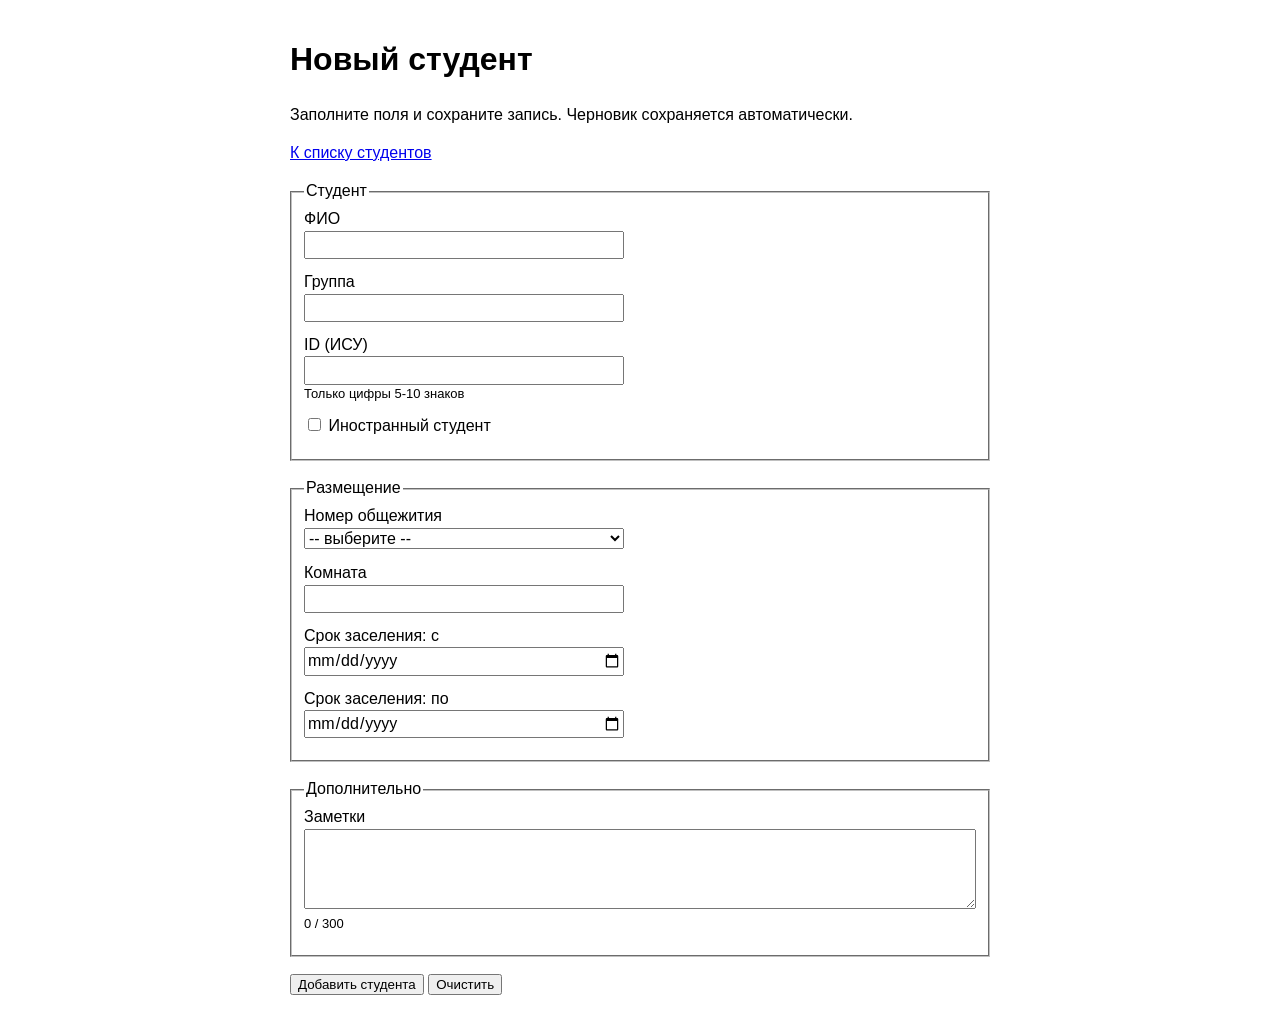
==== form/index.html @ 6db6a638 ":zap: Big update" ====
<!doctype html>
<html lang="ru">
  <head>
    <meta charset="utf-8" />
    <meta name="viewport" content="width=device-width, initial-scale=1" />
    <title>Карточка студента</title>
    <link rel="icon" type="image/jpeg" href="../assets/img/favicon.jpg" />
    <link rel="stylesheet" href="../assets/css/main.css" />
  </head>
  <body>
    <h1 id="formTitle">Новый студент</h1>
    <p>
      Заполните поля и сохраните запись. Черновик сохраняется автоматически.
    </p>

    <p><a href="../table/index.html"> К списку студентов</a></p>

    <p class="status" id="status" role="status" hidden></p>

    <form id="application-form">
      <fieldset>
        <legend>Студент</legend>

        <div class="field">
          <label for="fullName">ФИО</label>
          <input
            type="text"
            id="fullName"
            name="fullName"
            autocomplete="name"
            minlength="5"
            maxlength="120"
            pattern="[А-Яа-яЁёA-Za-z\- ]+"
            title="Только буквы, пробелы и дефис"
            required
          />
          <span class="error" data-error-for="fullName"></span>
        </div>

        <div class="field">
          <label for="group">Группа</label>
          <input
            type="text"
            id="group"
            name="group"
            maxlength="20"
            pattern="[A-Za-zА-Яа-я0-9./\-]{2,20}"
            title="буквы и цифры, 2-20 символов"
            required
          />
          <span class="error" data-error-for="group"></span>
        </div>

        <div class="field">
          <label for="isuId">ID (ИСУ)</label>
          <input
            type="text"
            id="isuId"
            name="isuId"
            inputmode="numeric"
            maxlength="10"
            pattern="[0-9]{5,10}"
            title="От 5 до 10 цифр"
            required
          />
          <span class="hint">Только цифры 5-10 знаков</span>
          <span class="error" data-error-for="isuId"></span>
        </div>

        <div class="field checkbox">
          <input type="checkbox" id="isForeigner" name="isForeigner" />
          <label for="isForeigner">Иностранный студент</label>
        </div>
      </fieldset>

      <fieldset>
        <legend>Размещение</legend>

        <div class="field">
          <label for="dormitory">Номер общежития</label>
          <select id="dormitory" name="dormitory" required>
            <option value="">-- выберите --</option>
            <option value="1">№ 1</option>
            <option value="2">№ 2</option>
            <option value="3">№ 3</option>
            <option value="4">№ 4</option>
            <option value="5">№ 5</option>
            <option value="6">№ 6</option>
          </select>
          <span class="error" data-error-for="dormitory"></span>
        </div>

        <div class="field">
          <label for="room">Комната</label>
          <input
            type="text"
            id="room"
            name="room"
            inputmode="numeric"
            maxlength="5"
            pattern="[0-9]{1,5}"
            title="Номер комнаты - число"
            required
          />
          <span class="error" data-error-for="room"></span>
        </div>

        <div class="field">
          <label for="dateFrom">Срок заселения: с</label>
          <input type="date" id="dateFrom" name="dateFrom" required />
          <span class="error" data-error-for="dateFrom"></span>
        </div>

        <div class="field">
          <label for="dateTo">Срок заселения: по</label>
          <input type="date" id="dateTo" name="dateTo" required />
          <span class="error" data-error-for="dateTo"></span>
        </div>
      </fieldset>

      <fieldset>
        <legend>Дополнительно</legend>

        <div class="field">
          <label for="notes">Заметки</label>
          <textarea id="notes" name="notes" maxlength="300"></textarea>
          <span class="hint"><span id="notesCount">0</span> / 300</span>
        </div>
      </fieldset>

      <p>
        <button type="submit" id="submitBtn">Добавить студента</button>
        <button type="button" id="clearBtn">Очистить</button>
      </p>

      <p id="savedNote"></p>
    </form>

    <script src="../assets/js/cookies.js"></script>
    <script src="../assets/js/storage.js"></script>
    <script src="../assets/js/form.js"></script>
  </body>
</html>
---- assets/css/main.css ----
body {
  background: #fff;
  color: #000;
  font: 16px/1.4 sans-serif;
  margin: 0 auto;
  padding: 16px;
  max-width: 700px;
}

fieldset {
  margin: 0 0 16px;
}

.field {
  margin-bottom: 12px;
}

label {
  display: block;
}

input,
select,
textarea {
  font: inherit;
  width: 100%;
  max-width: 320px;
  box-sizing: border-box;
}

textarea {
  max-width: 100%;
  min-height: 80px;
}

input[type="checkbox"] {
  width: auto;
  display: inline-block;
}

.checkbox label {
  display: inline;
}

.hint,
.error {
  display: block;
  font-size: 13px;
}

.error {
  color: #c00;
}

[aria-invalid="true"] {
  border: 1px solid #c00;
}

.status[hidden] {
  display: none;
}

dl {
  margin: 0 0 16px;
}

dt {
  font-weight: bold;
  margin-top: 8px;
}

dd {
  margin: 0;
}

.notes {
  white-space: pre-wrap;
}

table {
  border-collapse: collapse;
  width: 100%;
}

th,
td {
  border: 1px solid #999;
  padding: 4px 8px;
  text-align: left;
  vertical-align: top;
}

.table-wrap {
  overflow-x: auto;
}

@media (max-width: 600px) {
  input,
  select {
    max-width: 100%;
  }
}
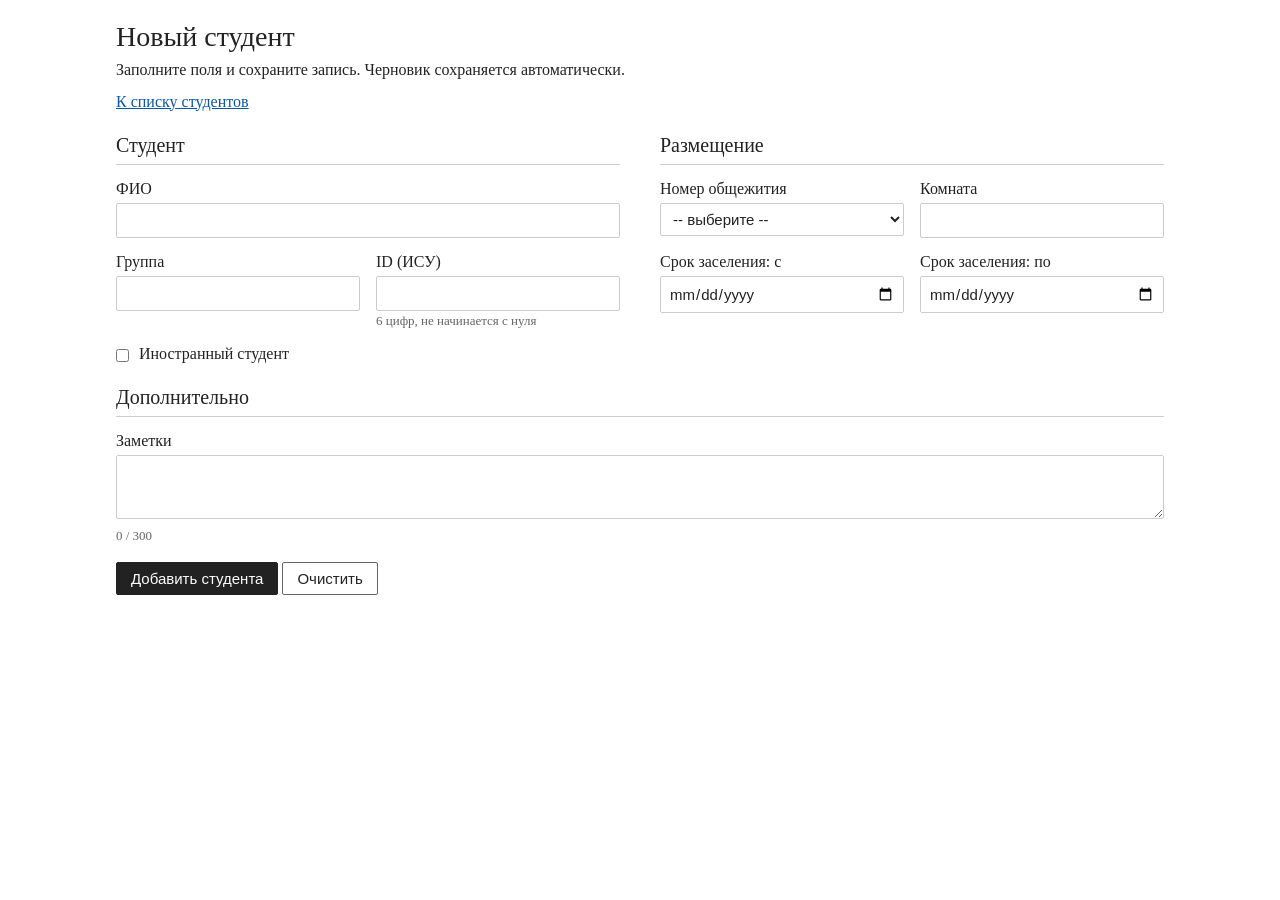
==== commit e691c1d2: ":bug: css update" ====
--- a/form/index.html
+++ b/form/index.html
@@ -30,8 +30,8 @@
             autocomplete="name"
             minlength="5"
             maxlength="120"
-            pattern="[А-Яа-яЁёA-Za-z\- ]+"
-            title="Только буквы, пробелы и дефис"
+            pattern="[А-Яа-яЁёA-Za-z]+([\- ][А-Яа-яЁёA-Za-z]+)+"
+            title="Фамилия и имя буквами, через пробел или дефис"
             required
           />
           <span class="error" data-error-for="fullName"></span>
@@ -43,9 +43,9 @@
             type="text"
             id="group"
             name="group"
-            maxlength="20"
-            pattern="[A-Za-zА-Яа-я0-9./\-]{2,20}"
-            title="буквы и цифры, 2-20 символов"
+            maxlength="6"
+            pattern="[А-Яа-яЁё][1-9][0-9]{3,4}"
+            title="Русская буква и номер не с нуля, например Р3110"
             required
           />
           <span class="error" data-error-for="group"></span>
@@ -58,12 +58,12 @@
             id="isuId"
             name="isuId"
             inputmode="numeric"
-            maxlength="10"
-            pattern="[0-9]{5,10}"
-            title="От 5 до 10 цифр"
+            maxlength="6"
+            pattern="[1-9][0-9]{5}"
+            title="6 цифр, не начинается с нуля"
             required
           />
-          <span class="hint">Только цифры 5-10 знаков</span>
+          <span class="hint">6 цифр, не начинается с нуля</span>
           <span class="error" data-error-for="isuId"></span>
         </div>
 
@@ -84,8 +84,6 @@
             <option value="2">№ 2</option>
             <option value="3">№ 3</option>
             <option value="4">№ 4</option>
-            <option value="5">№ 5</option>
-            <option value="6">№ 6</option>
           </select>
           <span class="error" data-error-for="dormitory"></span>
         </div>
@@ -107,13 +105,13 @@
 
         <div class="field">
           <label for="dateFrom">Срок заселения: с</label>
-          <input type="date" id="dateFrom" name="dateFrom" required />
+          <input type="date" id="dateFrom" name="dateFrom" min="2000-01-01" max="2099-12-31" required />
           <span class="error" data-error-for="dateFrom"></span>
         </div>
 
         <div class="field">
           <label for="dateTo">Срок заселения: по</label>
-          <input type="date" id="dateTo" name="dateTo" required />
+          <input type="date" id="dateTo" name="dateTo" min="2000-01-01" max="2099-12-31" required />
           <span class="error" data-error-for="dateTo"></span>
         </div>
       </fieldset>
--- a/assets/css/main.css
+++ b/assets/css/main.css
@@ -1,41 +1,123 @@
+:root {
+  --bg: #ffffff;
+  --text: #222222;
+  --muted: #666666;
+  --border: #cccccc;
+  --link: #0b57a4;
+  --danger: #b00020;
+  --btn-bg: #ececec;
+  --btn-bg-hover: #dddddd;
+  color-scheme: light;
+}
+
+@media (prefers-color-scheme: dark) {
+  :root {
+    --bg: #181818;
+    --text: #e4e4e4;
+    --muted: #9a9a9a;
+    --border: #444444;
+    --link: #7fb2e6;
+    --danger: #ff7a7a;
+    --btn-bg: #2c2c2c;
+    --btn-bg-hover: #3a3a3a;
+    color-scheme: dark;
+  }
+}
+
+*,
+*::before,
+*::after {
+  box-sizing: border-box;
+}
+
 body {
-  background: #fff;
-  color: #000;
-  font: 16px/1.4 sans-serif;
+  background: var(--bg);
+  color: var(--text);
+  font:
+    16px/1.5 Georgia,
+    "Times New Roman",
+    serif;
   margin: 0 auto;
-  padding: 16px;
-  max-width: 700px;
+  padding: 24px 16px 48px;
+  max-width: 720px;
+}
+
+h1 {
+  font-size: 28px;
+  font-weight: normal;
+  line-height: 1.2;
+  margin: 0 0 12px;
+}
+
+h2 {
+  font-size: 20px;
+  font-weight: normal;
+  margin: 28px 0 8px;
+}
+
+h2:first-child {
+  margin-top: 0;
+}
+
+a {
+  color: var(--link);
 }
 
 fieldset {
-  margin: 0 0 16px;
+  margin: 0 0 24px;
+  padding: 0;
+  border: 0;
+}
+
+legend {
+  width: 100%;
+  padding: 0 0 4px;
+  margin-bottom: 12px;
+  font-size: 20px;
+  border-bottom: 1px solid var(--border);
 }
 
 .field {
-  margin-bottom: 12px;
+  margin-bottom: 14px;
 }
 
 label {
   display: block;
+  margin-bottom: 2px;
+}
+
+input,
+select,
+textarea,
+button {
+  font:
+    15px/1.4 Arial,
+    Helvetica,
+    sans-serif;
+  color: inherit;
 }
 
 input,
 select,
 textarea {
-  font: inherit;
   width: 100%;
-  max-width: 320px;
-  box-sizing: border-box;
+  max-width: 340px;
+  padding: 6px 8px;
+  background: var(--bg);
+  border: 1px solid var(--border);
+  border-radius: 2px;
 }
 
 textarea {
   max-width: 100%;
-  min-height: 80px;
+  min-height: 90px;
+  resize: vertical;
 }
 
 input[type="checkbox"] {
   width: auto;
-  display: inline-block;
+  margin: 0 6px 0 0;
+  vertical-align: middle;
 }
 
 .checkbox label {
@@ -48,50 +130,148 @@
   font-size: 13px;
 }
 
+.hint {
+  color: var(--muted);
+}
+
 .error {
-  color: #c00;
+  color: var(--danger);
+}
+
+.error:empty {
+  display: none;
 }
 
 [aria-invalid="true"] {
-  border: 1px solid #c00;
+  border-color: var(--danger);
+}
+
+button {
+  padding: 5px 14px;
+  background: var(--bg);
+  border: 1px solid var(--muted);
+  border-radius: 2px;
+  cursor: pointer;
+}
+
+button[type="submit"] {
+  background: var(--text);
+  border-color: var(--text);
+  color: var(--bg);
+}
+
+#deleteBtn,
+button[data-remove-id] {
+  color: var(--danger);
+  border-color: var(--danger);
+}
+
+td:last-child a,
+#editLink {
+  display: inline-block;
+  padding: 5px 14px;
+  font:
+    15px/1.4 Arial,
+    Helvetica,
+    sans-serif;
+  color: var(--text);
+  text-decoration: none;
+  background: var(--btn-bg);
+  border: 1px solid var(--btn-bg);
+  border-radius: 2px;
+}
+
+td:last-child a:hover,
+#editLink:hover {
+  background: var(--btn-bg-hover);
+  border-color: var(--btn-bg-hover);
+}
+
+td:last-child a,
+button[data-remove-id] {
+  padding: 2px 10px;
+  font-size: 13px;
+  vertical-align: middle;
+}
+
+.status {
+  margin: 0 0 16px;
+  font-style: italic;
 }
 
 .status[hidden] {
   display: none;
 }
 
+#savedNote,
+#counter,
+#empty {
+  color: var(--muted);
+  font-size: 14px;
+}
+
 dl {
+  display: grid;
+  grid-template-columns: 200px 1fr;
+  gap: 4px 16px;
   margin: 0 0 16px;
 }
 
 dt {
-  font-weight: bold;
-  margin-top: 8px;
+  color: var(--muted);
 }
 
 dd {
   margin: 0;
+  overflow-wrap: anywhere;
 }
 
 .notes {
   white-space: pre-wrap;
+  overflow-wrap: anywhere;
+}
+
+body:has(.table-wrap) {
+  max-width: 1280px;
+}
+
+.table-wrap {
+  overflow-x: auto;
 }
 
 table {
   border-collapse: collapse;
   width: 100%;
+  font:
+    14px/1.4 Arial,
+    Helvetica,
+    sans-serif;
 }
 
 th,
 td {
-  border: 1px solid #999;
-  padding: 4px 8px;
+  padding: 6px 8px;
   text-align: left;
   vertical-align: top;
-}
-
-.table-wrap {
-  overflow-x: auto;
+  border-bottom: 1px solid var(--border);
+}
+
+th {
+  border-bottom: 2px solid var(--text);
+  white-space: nowrap;
+}
+
+td:first-child {
+  min-width: 180px;
+  overflow-wrap: anywhere;
+}
+
+td:last-child {
+  white-space: nowrap;
+}
+
+td:last-child a {
+  margin-right: 4px;
 }
 
 @media (max-width: 600px) {
@@ -99,4 +279,78 @@
   select {
     max-width: 100%;
   }
-}
+
+  dl {
+    grid-template-columns: 1fr;
+    gap: 0;
+  }
+
+  dd {
+    margin-bottom: 8px;
+  }
+}
+
+@media (min-width: 900px) {
+  body:has(#application-form) {
+    max-width: 1080px;
+    padding-top: 20px;
+    padding-bottom: 24px;
+  }
+
+  body:has(#application-form) h1 {
+    margin-bottom: 4px;
+  }
+
+  body:has(#application-form) h1 + p,
+  body:has(#application-form) h1 + p + p {
+    margin: 0 0 8px;
+  }
+
+  #application-form {
+    display: grid;
+    grid-template-columns: 1fr 1fr;
+    gap: 0 40px;
+    align-items: start;
+    margin-top: 16px;
+  }
+
+  #application-form fieldset {
+    display: grid;
+    grid-template-columns: 1fr 1fr;
+    gap: 12px 16px;
+    align-items: start;
+    margin-bottom: 16px;
+  }
+
+  #application-form fieldset:nth-of-type(3),
+  #application-form > p {
+    grid-column: 1 / -1;
+  }
+
+  #application-form .field {
+    margin: 0;
+  }
+
+  #application-form .field:has(#fullName),
+  #application-form .checkbox,
+  #application-form .field:has(#notes) {
+    grid-column: 1 / -1;
+  }
+
+  #application-form input,
+  #application-form select {
+    max-width: none;
+  }
+
+  #application-form textarea {
+    min-height: 64px;
+  }
+
+  #application-form > p {
+    margin: 0;
+  }
+
+  #savedNote {
+    margin-top: 6px;
+  }
+}
